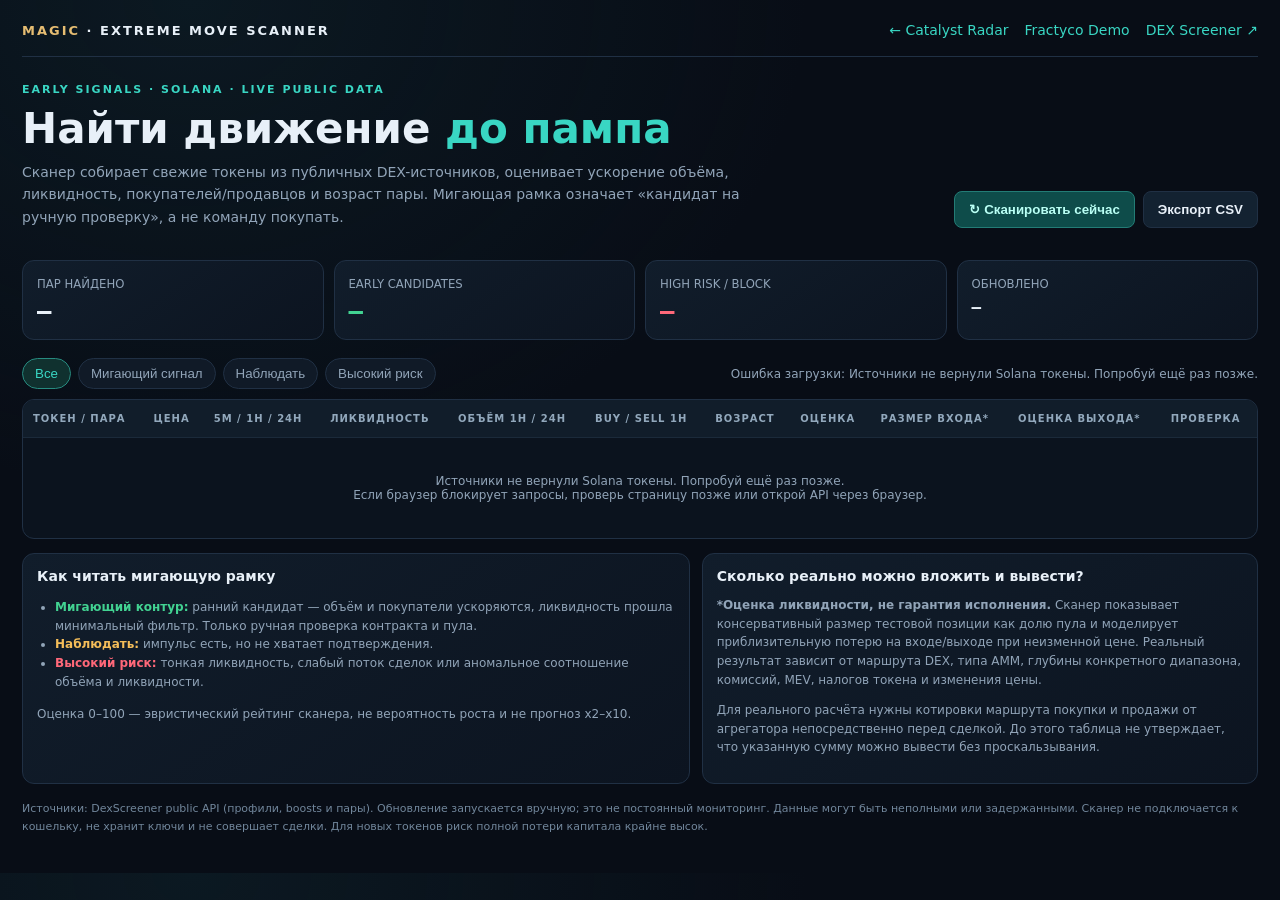
==== extreme-move.html @ b7d1b1a2 "Add MAGIC Extreme Move Scanner with early signals and liquidity sizing" ====
<!doctype html>
<html lang="ru">
<head>
<meta charset="utf-8"><meta name="viewport" content="width=device-width,initial-scale=1">
<title>MAGIC EXTREME MOVE SCANNER · Catalyst Radar</title>
<meta name="description" content="Ранний поиск новых Solana токенов: объём, ликвидность, импульс, риски и оценка исполнимого размера позиции.">
<meta name="theme-color" content="#080d16">
<style>
:root{--bg:#080d16;--panel:#101925;--panel2:#0c1420;--line:#203044;--text:#e8f0f8;--muted:#91a4b8;--teal:#39d6c3;--green:#42d392;--amber:#f4bd59;--red:#ff6879;--gold:#e6bd72}
*{box-sizing:border-box}body{margin:0;background:radial-gradient(ellipse at 15% 0%,#12303955,transparent 40%),var(--bg);color:var(--text);font:14px Inter,system-ui,Arial,sans-serif}a{color:var(--teal);text-decoration:none}.wrap{max-width:1500px;margin:auto;padding:22px}.top{display:flex;justify-content:space-between;align-items:center;gap:16px;flex-wrap:wrap;border-bottom:1px solid var(--line);padding-bottom:18px}.brand{font-size:13px;letter-spacing:2px;color:var(--gold);font-weight:800}.brand b{color:var(--text)}.toplinks{display:flex;gap:16px;flex-wrap:wrap}.hero{padding:26px 0 18px;display:flex;justify-content:space-between;gap:20px;align-items:end;flex-wrap:wrap}.eyebrow{color:var(--teal);font-size:11px;letter-spacing:2px;font-weight:700}.hero h1{font-size:clamp(26px,4vw,42px);margin:8px 0}.hero p{color:var(--muted);max-width:760px;line-height:1.6;margin:0}.actions{display:flex;gap:8px;flex-wrap:wrap}.btn{border:1px solid var(--line);background:#132231;color:var(--text);border-radius:8px;padding:10px 14px;cursor:pointer;font-weight:700}.btn.primary{background:#0e4c4a;border-color:#237c76;color:#b9fff4}.btn:disabled{opacity:.5;cursor:wait}.stats{display:grid;grid-template-columns:repeat(4,minmax(0,1fr));gap:10px;margin:14px 0}.stat,.panel{background:linear-gradient(145deg,#111d2b,#0c1420);border:1px solid var(--line);border-radius:12px;padding:14px}.stat small,.muted{color:var(--muted)}.stat strong{display:block;font:700 24px 'JetBrains Mono',monospace;margin-top:6px}.toolbar{display:flex;justify-content:space-between;align-items:center;gap:12px;flex-wrap:wrap;margin:18px 0 10px}.filters{display:flex;gap:7px;flex-wrap:wrap}.chip{border:1px solid var(--line);background:#101a27;color:var(--muted);border-radius:30px;padding:7px 12px;cursor:pointer}.chip.active{color:var(--teal);border-color:#278b80;background:#10312f}.tablebox{overflow:auto;border:1px solid var(--line);border-radius:12px;background:#0b131e}table{width:100%;border-collapse:collapse;min-width:1120px}th{text-align:left;color:#92a8bc;font-size:10px;letter-spacing:1px;padding:13px 10px;background:#111d2a;position:sticky;top:0}td{padding:12px 10px;border-top:1px solid #1b2a3a;vertical-align:middle;font-size:12px}tbody tr:hover{background:#142334}.token{font-weight:800;color:#f2f7fb}.sub{display:block;color:var(--muted);font-size:10px;margin-top:4px}.num{font-family:'JetBrains Mono',monospace;white-space:nowrap}.positive{color:var(--green)}.negative{color:var(--red)}.warn{color:var(--amber)}.pill{display:inline-block;border:1px solid #3b5064;border-radius:20px;padding:4px 7px;font-size:10px;white-space:nowrap}.pill.good{border-color:#247e67;color:#7ef0c0}.pill.bad{border-color:#873c4b;color:#ff9aa5}.pill.mid{border-color:#80612b;color:#ffd27a}.signal{border:1px solid #2ca98a!important;box-shadow:inset 0 0 0 1px #2ca98a55,0 0 15px #23c99b20;animation:pulse 1.8s ease-in-out infinite}.signal td:first-child{border-left:3px solid var(--green)}@keyframes pulse{0%,100%{box-shadow:inset 0 0 0 1px #2ca98a44,0 0 7px #23c99b12}50%{box-shadow:inset 0 0 0 1px #2ca98aaa,0 0 18px #23c99b35}}.blocked{opacity:.72}.details{display:grid;grid-template-columns:1.2fr 1fr;gap:12px;margin-top:14px}.panel h3{margin:0 0 10px;font-size:14px}.panel p,.panel li{color:var(--muted);line-height:1.55;font-size:12px}.panel ul{padding-left:18px}.status{color:var(--muted);font-size:12px}.foot{color:#71869b;font-size:11px;line-height:1.6;margin:16px 0}.empty{text-align:center;padding:36px;color:var(--muted)}.small{font-size:10px;color:var(--muted)}input{background:#0a1420;color:var(--text);border:1px solid var(--line);border-radius:7px;padding:8px;width:100px}
@media(max-width:850px){.stats{grid-template-columns:repeat(2,1fr)}.details{grid-template-columns:1fr}.wrap{padding:14px}}
</style>
</head>
<body><div class="wrap">
<header class="top"><div class="brand">MAGIC <b>· EXTREME MOVE SCANNER</b></div><nav class="toplinks"><a href="./index.html">← Catalyst Radar</a><a href="./fractyco.html">Fractyco Demo</a><a href="https://dexscreener.com/solana" target="_blank" rel="noopener">DEX Screener ↗</a></nav></header>
<section class="hero"><div><div class="eyebrow">EARLY SIGNALS · SOLANA · LIVE PUBLIC DATA</div><h1>Найти движение <span style="color:var(--teal)">до пампа</span></h1><p>Сканер собирает свежие токены из публичных DEX-источников, оценивает ускорение объёма, ликвидность, покупателей/продавцов и возраст пары. Мигающая рамка означает «кандидат на ручную проверку», а не команду покупать.</p></div><div class="actions"><button class="btn primary" id="scan">↻ Сканировать сейчас</button><button class="btn" id="csv">Экспорт CSV</button></div></section>
<section class="stats"><div class="stat"><small>ПАР НАЙДЕНО</small><strong id="pairs">—</strong></div><div class="stat"><small>EARLY CANDIDATES</small><strong id="early" style="color:var(--green)">—</strong></div><div class="stat"><small>HIGH RISK / BLOCK</small><strong id="risk" style="color:var(--red)">—</strong></div><div class="stat"><small>ОБНОВЛЕНО</small><strong id="updated" style="font-size:16px">—</strong></div></section>
<div class="toolbar"><div class="filters" id="filters"><button class="chip active" data-filter="all">Все</button><button class="chip" data-filter="signal">Мигающий сигнал</button><button class="chip" data-filter="watch">Наблюдать</button><button class="chip" data-filter="blocked">Высокий риск</button></div><div class="status" id="status">Ожидание первого сканирования…</div></div>
<div class="tablebox"><table><thead><tr><th>ТОКЕН / ПАРА</th><th>ЦЕНА</th><th>5M / 1H / 24H</th><th>ЛИКВИДНОСТЬ</th><th>ОБЪЁМ 1H / 24H</th><th>BUY / SELL 1H</th><th>ВОЗРАСТ</th><th>ОЦЕНКА</th><th>РАЗМЕР ВХОДА*</th><th>ОЦЕНКА ВЫХОДА*</th><th>ПРОВЕРКА</th></tr></thead><tbody id="rows"><tr><td colspan="11" class="empty">Нажми «Сканировать сейчас» — загрузим публичные данные.</td></tr></tbody></table></div>
<section class="details"><div class="panel"><h3>Как читать мигающую рамку</h3><ul><li><b style="color:var(--green)">Мигающий контур:</b> ранний кандидат — объём и покупатели ускоряются, ликвидность прошла минимальный фильтр. Только ручная проверка контракта и пула.</li><li><b style="color:var(--amber)">Наблюдать:</b> импульс есть, но не хватает подтверждения.</li><li><b style="color:var(--red)">Высокий риск:</b> тонкая ликвидность, слабый поток сделок или аномальное соотношение объёма и ликвидности.</li></ul><p>Оценка 0–100 — эвристический рейтинг сканера, не вероятность роста и не прогноз x2–x10.</p></div><div class="panel"><h3>Сколько реально можно вложить и вывести?</h3><p><b>*Оценка ликвидности, не гарантия исполнения.</b> Сканер показывает консервативный размер тестовой позиции как долю пула и моделирует приблизительную потерю на входе/выходе при неизменной цене. Реальный результат зависит от маршрута DEX, типа AMM, глубины конкретного диапазона, комиссий, MEV, налогов токена и изменения цены.</p><p>Для реального расчёта нужны котировки маршрута покупки и продажи от агрегатора непосредственно перед сделкой. До этого таблица не утверждает, что указанную сумму можно вывести без проскальзывания.</p></div></section>
<p class="foot">Источники: DexScreener public API (профили, boosts и пары). Обновление запускается вручную; это не постоянный мониторинг. Данные могут быть неполными или задержанными. Сканер не подключается к кошельку, не хранит ключи и не совершает сделки. Для новых токенов риск полной потери капитала крайне высок.</p>
</div>
<script>
const $=id=>document.getElementById(id);let allRows=[],activeFilter='all';
const fmt=n=>n==null?'—':n>=1e6?'$'+(n/1e6).toFixed(2)+'M':n>=1000?'$'+(n/1000).toFixed(1)+'K':'$'+n.toFixed(n<1?6:2);
const pct=n=>n==null?'—':(n>0?'+':'')+n.toFixed(1)+'%';
const age=t=>{if(!t)return'—';let m=Math.max(0,(Date.now()-t)/60000);return m<60?Math.round(m)+'м':m<1440?(m/60).toFixed(1)+'ч':(m/1440).toFixed(1)+'д'};
const esc=s=>String(s??'').replace(/[&<>"']/g,c=>({'&':'&amp;','<':'&lt;','>':'&gt;','"':'&quot;',"'":'&#39;'}[c]));
async function json(url){const r=await fetch(url,{headers:{accept:'application/json'}});if(!r.ok)throw Error('HTTP '+r.status+' '+url);return r.json()}
function scorePair(p){const liq=+(p.liquidity?.usd||0),v1=+(p.volume?.h1||0),v24=+(p.volume?.h24||0),b=+(p.txns?.h1?.buys||0),s=+(p.txns?.h1?.sells||0),c5=p.priceChange?.m5,c1=p.priceChange?.h1,ageMin=p.pairCreatedAt?(Date.now()-p.pairCreatedAt)/60000:999999;let score=0;score+=Math.min(25,Math.max(0,(v1/Math.max(liq,1))*100));score+=Math.min(20,Math.max(0,(b/(b+s||1))*30));score+=Math.min(15,Math.max(0,(v1/Math.max(v24/24,1))*5));score+=Math.min(15,Math.max(0,(c5||0)*1.5));score+=Math.min(10,Math.max(0,(c1||0)*.6));score+=liq>=50000?15:liq>=20000?10:liq>=10000?5:0;const ratio=liq? v1/liq:0;let flags=[];if(liq<10000)flags.push('LIQUIDITY LOW');if(ratio>1.5)flags.push('VOL/LIQ ANOMALY');if(b+s<10)flags.push('FEW TRADES');if(s>b*1.5)flags.push('SELL PRESSURE');if(ageMin<10)flags.push('VERY NEW');if((p.priceChange?.h24||0)>300)flags.push('ALREADY PUMPED');if(!p.baseToken?.address)flags.push('NO CONTRACT');score=Math.max(0,Math.min(100,Math.round(score)));const blocked=liq<8000||b+s<5||s>b*2||ratio>3||(p.priceChange?.h24||0)>500;const early=!blocked&&liq>=15000&&v1>=5000&&b>=Math.max(8,s*.9)&&score>=62&&(c5||0)>0&&(c1||0)>0&&(p.priceChange?.h24||0)<180;return {p,liq,v1,v24,b,s,score,flags,blocked,early,ageMin}}
function capacity(x){const cap=Math.min(100,Math.max(0,x.liq*.0025));const impact=cap>0?Math.min(.08,cap/(4*Math.max(x.liq/2,1))):0;const roundTrip=cap*(1-impact*2-.01);return {cap,roundTrip,impact}}
async function scan(){const btn=$('scan');btn.disabled=true;$('status').textContent='Получаем свежие профили и пары…';try{const [profiles,boosts,top]=await Promise.allSettled([json('https://api.dexscreener.com/token-profiles/latest/v1'),json('https://api.dexscreener.com/token-boosts/latest/v1'),json('https://api.dexscreener.com/token-boosts/top/v1')]);let candidates=[];for(const z of [profiles,boosts,top])if(z.status==='fulfilled'&&Array.isArray(z.value))candidates.push(...z.value.filter(x=>x.chainId==='solana'&&x.tokenAddress).map(x=>x.tokenAddress));candidates=[...new Set(candidates)].slice(0,45);if(!candidates.length)throw Error('Источники не вернули Solana токены. Попробуй ещё раз позже.');let pairs=[];for(let i=0;i<candidates.length;i+=30){const chunk=candidates.slice(i,i+30);const result=await json('https://api.dexscreener.com/tokens/v1/solana/'+chunk.join(','));if(Array.isArray(result))pairs.push(...result)}const seen=new Set();pairs=pairs.filter(p=>{if(!p.pairAddress||seen.has(p.pairAddress))return false;seen.add(p.pairAddress);return p.chainId==='solana'});allRows=pairs.map(scorePair).sort((a,b)=>b.score-a.score);$('pairs').textContent=allRows.length;$('early').textContent=allRows.filter(x=>x.early).length;$('risk').textContent=allRows.filter(x=>x.blocked).length;$('updated').textContent=new Date().toLocaleTimeString('ru-RU');$('status').textContent='Источники: DexScreener · '+candidates.length+' токенов проверено';render()}catch(e){$('status').textContent='Ошибка загрузки: '+e.message;$('rows').innerHTML='<tr><td colspan="11" class="empty">'+esc(e.message)+'<br>Если браузер блокирует запросы, проверь страницу позже или открой API через браузер.</td></tr>'}finally{btn.disabled=false}}
function render(){let list=allRows.filter(x=>activeFilter==='all'||(activeFilter==='signal'&&x.early)||(activeFilter==='watch'&&!x.early&&!x.blocked)||(activeFilter==='blocked'&&x.blocked));$('rows').innerHTML=list.slice(0,100).map(x=>{const p=x.p,c=capacity(x),pc=p.priceChange||{},risk=x.blocked?'HIGH RISK':x.early?'EARLY SIGNAL':'WATCH';let rowClass=x.early?'signal':x.blocked?'blocked':'';let buySell=x.b+'/'+x.s;return '<tr class="'+rowClass+'"><td><span class="token">'+esc(p.baseToken?.symbol||'UNKNOWN')+'</span><span class="sub">'+esc(p.baseToken?.name||'')+' · '+esc(p.dexId||'DEX')+'</span><span class="sub">'+esc((p.baseToken?.address||'').slice(0,7))+'…'+esc((p.baseToken?.address||'').slice(-5))+'</span></td><td class="num">'+(p.priceUsd?'$'+Number(p.priceUsd).toPrecision(5):'—')+'</td><td class="num"><span class="'+((pc.m5||0)>=0?'positive':'negative')+'">'+pct(pc.m5)+'</span><br><span class="'+((pc.h1||0)>=0?'positive':'negative')+'">'+pct(pc.h1)+'</span><br><span class="'+((pc.h24||0)>=0?'positive':'negative')+'">'+pct(pc.h24)+'</span></td><td class="num">'+fmt(x.liq)+'</td><td class="num">'+fmt(x.v1)+'<span class="sub">'+fmt(x.v24)+' / 24H</span></td><td class="num">'+buySell+'</td><td>'+age(p.pairCreatedAt)+'</td><td class="num"><b>'+x.score+'</b>/100</td><td class="num">'+fmt(c.cap)+'<span class="sub">screen cap*</span></td><td class="num">'+fmt(c.roundTrip)+'<span class="sub">flat-price est.*</span></td><td><span class="pill '+(x.early?'good':x.blocked?'bad':'mid')+'">'+risk+'</span><span class="sub">'+esc(x.flags.join(' · ')||'No basic flags')+'</span><a class="sub" href="'+esc(p.url||'https://dexscreener.com/solana/'+p.pairAddress)+'" target="_blank" rel="noopener">Открыть пару ↗</a></td></tr>'}).join('')||'<tr><td colspan="11" class="empty">Нет строк для выбранного фильтра.</td></tr>'}
$('scan').addEventListener('click',scan);$('filters').addEventListener('click',e=>{const b=e.target.closest('button[data-filter]');if(!b)return;activeFilter=b.dataset.filter;document.querySelectorAll('.chip').forEach(x=>x.classList.toggle('active',x===b));render()});$('csv').addEventListener('click',()=>{const head=['symbol','priceUsd','change5m','change1h','change24h','liquidityUsd','volume1hUsd','volume24hUsd','buys1h','sells1h','ageMinutes','score','earlySignal','blocked','screeningEntryCapUsd','estimatedFlatPriceExitUsd','pairUrl'];const lines=[head.join(',')];allRows.forEach(x=>{const c=capacity(x),p=x.p;lines.push([p.baseToken?.symbol,p.priceUsd,p.priceChange?.m5,p.priceChange?.h1,p.priceChange?.h24,x.liq,x.v1,x.v24,x.b,x.s,Math.round(x.ageMin),x.score,x.early,x.blocked,c.cap,c.roundTrip,p.url].map(v=>'"'+String(v??'').replace(/"/g,'""')+'"').join(','))});const a=document.createElement('a');a.href=URL.createObjectURL(new Blob([lines.join('\n')],{type:'text/csv'}));a.download='magic-extreme-move-'+new Date().toISOString().slice(0,10)+'.csv';a.click();URL.revokeObjectURL(a.href)});scan();
</script></body></html>
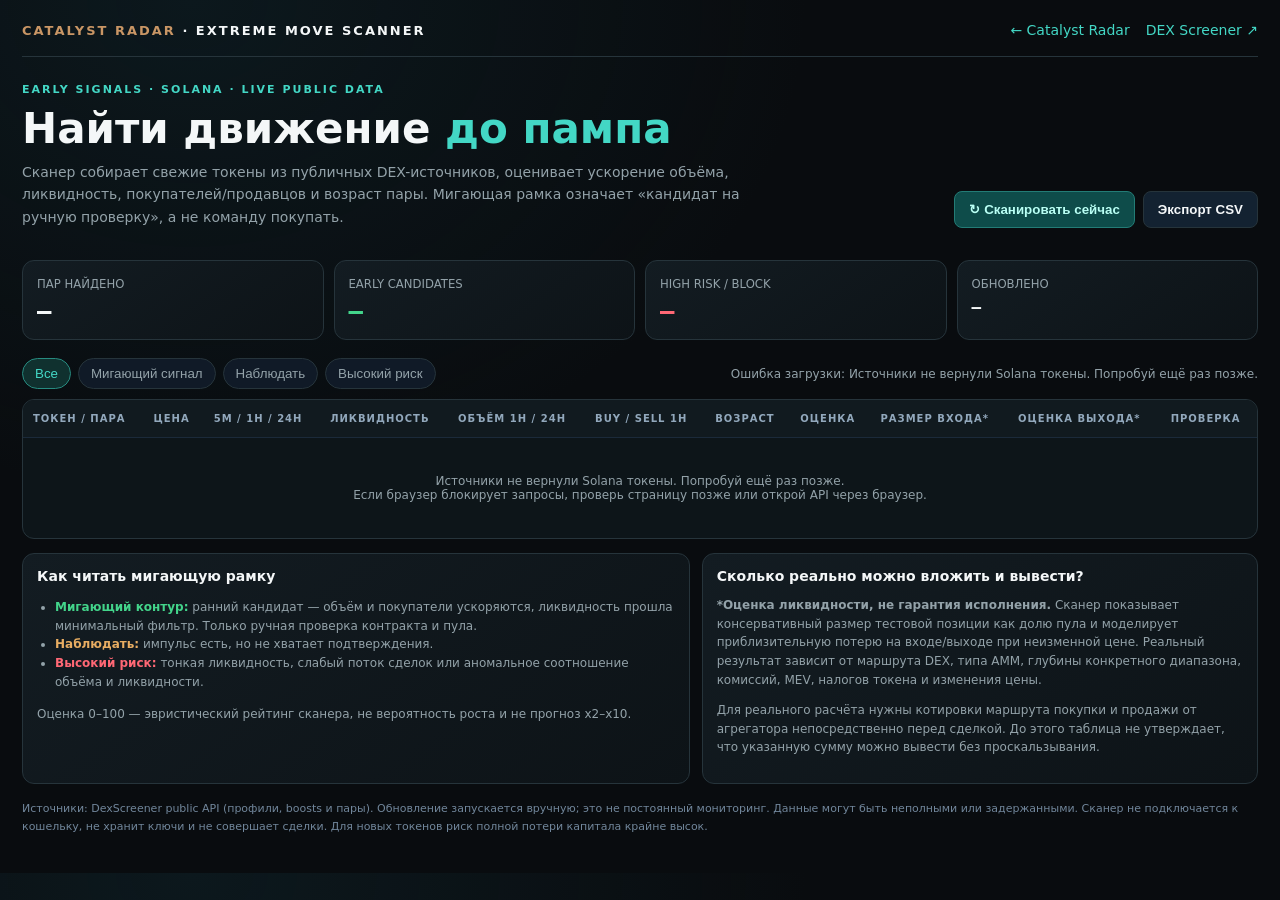
==== commit 30413afd: "Align Extreme Move Scanner with Catalyst Radar institutional brand" ====
--- a/extreme-move.html
+++ b/extreme-move.html
@@ -2,17 +2,17 @@
 <html lang="ru">
 <head>
 <meta charset="utf-8"><meta name="viewport" content="width=device-width,initial-scale=1">
-<title>MAGIC EXTREME MOVE SCANNER · Catalyst Radar</title>
-<meta name="description" content="Ранний поиск новых Solana токенов: объём, ликвидность, импульс, риски и оценка исполнимого размера позиции.">
-<meta name="theme-color" content="#080d16">
+<title>Catalyst Radar — Extreme Move Scanner</title>
+<meta name="description" content="Catalyst Radar Extreme Move Scanner: поиск аномальных рыночных движений, анализ объёма, ликвидности, импульса и рисков цифровых активов.">
+<meta name="theme-color" content="#090c0f">
 <style>
-:root{--bg:#080d16;--panel:#101925;--panel2:#0c1420;--line:#203044;--text:#e8f0f8;--muted:#91a4b8;--teal:#39d6c3;--green:#42d392;--amber:#f4bd59;--red:#ff6879;--gold:#e6bd72}
-*{box-sizing:border-box}body{margin:0;background:radial-gradient(ellipse at 15% 0%,#12303955,transparent 40%),var(--bg);color:var(--text);font:14px Inter,system-ui,Arial,sans-serif}a{color:var(--teal);text-decoration:none}.wrap{max-width:1500px;margin:auto;padding:22px}.top{display:flex;justify-content:space-between;align-items:center;gap:16px;flex-wrap:wrap;border-bottom:1px solid var(--line);padding-bottom:18px}.brand{font-size:13px;letter-spacing:2px;color:var(--gold);font-weight:800}.brand b{color:var(--text)}.toplinks{display:flex;gap:16px;flex-wrap:wrap}.hero{padding:26px 0 18px;display:flex;justify-content:space-between;gap:20px;align-items:end;flex-wrap:wrap}.eyebrow{color:var(--teal);font-size:11px;letter-spacing:2px;font-weight:700}.hero h1{font-size:clamp(26px,4vw,42px);margin:8px 0}.hero p{color:var(--muted);max-width:760px;line-height:1.6;margin:0}.actions{display:flex;gap:8px;flex-wrap:wrap}.btn{border:1px solid var(--line);background:#132231;color:var(--text);border-radius:8px;padding:10px 14px;cursor:pointer;font-weight:700}.btn.primary{background:#0e4c4a;border-color:#237c76;color:#b9fff4}.btn:disabled{opacity:.5;cursor:wait}.stats{display:grid;grid-template-columns:repeat(4,minmax(0,1fr));gap:10px;margin:14px 0}.stat,.panel{background:linear-gradient(145deg,#111d2b,#0c1420);border:1px solid var(--line);border-radius:12px;padding:14px}.stat small,.muted{color:var(--muted)}.stat strong{display:block;font:700 24px 'JetBrains Mono',monospace;margin-top:6px}.toolbar{display:flex;justify-content:space-between;align-items:center;gap:12px;flex-wrap:wrap;margin:18px 0 10px}.filters{display:flex;gap:7px;flex-wrap:wrap}.chip{border:1px solid var(--line);background:#101a27;color:var(--muted);border-radius:30px;padding:7px 12px;cursor:pointer}.chip.active{color:var(--teal);border-color:#278b80;background:#10312f}.tablebox{overflow:auto;border:1px solid var(--line);border-radius:12px;background:#0b131e}table{width:100%;border-collapse:collapse;min-width:1120px}th{text-align:left;color:#92a8bc;font-size:10px;letter-spacing:1px;padding:13px 10px;background:#111d2a;position:sticky;top:0}td{padding:12px 10px;border-top:1px solid #1b2a3a;vertical-align:middle;font-size:12px}tbody tr:hover{background:#142334}.token{font-weight:800;color:#f2f7fb}.sub{display:block;color:var(--muted);font-size:10px;margin-top:4px}.num{font-family:'JetBrains Mono',monospace;white-space:nowrap}.positive{color:var(--green)}.negative{color:var(--red)}.warn{color:var(--amber)}.pill{display:inline-block;border:1px solid #3b5064;border-radius:20px;padding:4px 7px;font-size:10px;white-space:nowrap}.pill.good{border-color:#247e67;color:#7ef0c0}.pill.bad{border-color:#873c4b;color:#ff9aa5}.pill.mid{border-color:#80612b;color:#ffd27a}.signal{border:1px solid #2ca98a!important;box-shadow:inset 0 0 0 1px #2ca98a55,0 0 15px #23c99b20;animation:pulse 1.8s ease-in-out infinite}.signal td:first-child{border-left:3px solid var(--green)}@keyframes pulse{0%,100%{box-shadow:inset 0 0 0 1px #2ca98a44,0 0 7px #23c99b12}50%{box-shadow:inset 0 0 0 1px #2ca98aaa,0 0 18px #23c99b35}}.blocked{opacity:.72}.details{display:grid;grid-template-columns:1.2fr 1fr;gap:12px;margin-top:14px}.panel h3{margin:0 0 10px;font-size:14px}.panel p,.panel li{color:var(--muted);line-height:1.55;font-size:12px}.panel ul{padding-left:18px}.status{color:var(--muted);font-size:12px}.foot{color:#71869b;font-size:11px;line-height:1.6;margin:16px 0}.empty{text-align:center;padding:36px;color:var(--muted)}.small{font-size:10px;color:var(--muted)}input{background:#0a1420;color:var(--text);border:1px solid var(--line);border-radius:7px;padding:8px;width:100px}
+:root{--bg:#090c0f;--panel:#10161b;--panel2:#151e24;--line:#26343b;--text:#f4f7f8;--muted:#93a2a9;--teal:#43d7c5;--green:#43d58b;--amber:#e8ad62;--red:#ff6875;--gold:#c99665}
+*{box-sizing:border-box}body{margin:0;background:radial-gradient(ellipse at 15% 0%,#12303955,transparent 40%),var(--bg);color:var(--text);font:14px Inter,system-ui,Arial,sans-serif}a{color:var(--teal);text-decoration:none}.wrap{max-width:1500px;margin:auto;padding:22px}.top{display:flex;justify-content:space-between;align-items:center;gap:16px;flex-wrap:wrap;border-bottom:1px solid var(--line);padding-bottom:18px}.brand{font-size:13px;letter-spacing:2px;color:var(--gold);font-weight:800}.brand b{color:var(--text)}.toplinks{display:flex;gap:16px;flex-wrap:wrap}.hero{padding:26px 0 18px;display:flex;justify-content:space-between;gap:20px;align-items:end;flex-wrap:wrap}.eyebrow{color:var(--teal);font-size:11px;letter-spacing:2px;font-weight:700}.hero h1{font-size:clamp(26px,4vw,42px);margin:8px 0}.hero p{color:var(--muted);max-width:760px;line-height:1.6;margin:0}.actions{display:flex;gap:8px;flex-wrap:wrap}.btn{border:1px solid var(--line);background:#132231;color:var(--text);border-radius:8px;padding:10px 14px;cursor:pointer;font-weight:700}.btn.primary{background:#0e4c4a;border-color:#237c76;color:#b9fff4}.btn:disabled{opacity:.5;cursor:wait}.stats{display:grid;grid-template-columns:repeat(4,minmax(0,1fr));gap:10px;margin:14px 0}.stat,.panel{background:linear-gradient(145deg,#131c22,#0d1317);border:1px solid var(--line);border-radius:12px;padding:14px}.stat small,.muted{color:var(--muted)}.stat strong{display:block;font:700 24px 'JetBrains Mono',monospace;margin-top:6px}.toolbar{display:flex;justify-content:space-between;align-items:center;gap:12px;flex-wrap:wrap;margin:18px 0 10px}.filters{display:flex;gap:7px;flex-wrap:wrap}.chip{border:1px solid var(--line);background:#101a27;color:var(--muted);border-radius:30px;padding:7px 12px;cursor:pointer}.chip.active{color:var(--teal);border-color:#278b80;background:#10312f}.tablebox{overflow:auto;border:1px solid var(--line);border-radius:12px;background:#0d1519}table{width:100%;border-collapse:collapse;min-width:1120px}th{text-align:left;color:#92a8bc;font-size:10px;letter-spacing:1px;padding:13px 10px;background:#111a1f;position:sticky;top:0}td{padding:12px 10px;border-top:1px solid #1b2a3a;vertical-align:middle;font-size:12px}tbody tr:hover{background:#142334}.token{font-weight:800;color:#f2f7fb}.sub{display:block;color:var(--muted);font-size:10px;margin-top:4px}.num{font-family:'JetBrains Mono',monospace;white-space:nowrap}.positive{color:var(--green)}.negative{color:var(--red)}.warn{color:var(--amber)}.pill{display:inline-block;border:1px solid #3b5064;border-radius:20px;padding:4px 7px;font-size:10px;white-space:nowrap}.pill.good{border-color:#247e67;color:#7ef0c0}.pill.bad{border-color:#873c4b;color:#ff9aa5}.pill.mid{border-color:#80612b;color:#ffd27a}.signal{border:1px solid #2ca98a!important;box-shadow:inset 0 0 0 1px #2ca98a55,0 0 15px #23c99b20;animation:pulse 1.8s ease-in-out infinite}.signal td:first-child{border-left:3px solid var(--green)}@keyframes pulse{0%,100%{box-shadow:inset 0 0 0 1px #2ca98a44,0 0 7px #23c99b12}50%{box-shadow:inset 0 0 0 1px #2ca98aaa,0 0 18px #23c99b35}}.blocked{opacity:.72}.details{display:grid;grid-template-columns:1.2fr 1fr;gap:12px;margin-top:14px}.panel h3{margin:0 0 10px;font-size:14px}.panel p,.panel li{color:var(--muted);line-height:1.55;font-size:12px}.panel ul{padding-left:18px}.status{color:var(--muted);font-size:12px}.foot{color:#71869b;font-size:11px;line-height:1.6;margin:16px 0}.empty{text-align:center;padding:36px;color:var(--muted)}.small{font-size:10px;color:var(--muted)}input{background:#0a1420;color:var(--text);border:1px solid var(--line);border-radius:7px;padding:8px;width:100px}
 @media(max-width:850px){.stats{grid-template-columns:repeat(2,1fr)}.details{grid-template-columns:1fr}.wrap{padding:14px}}
 </style>
 </head>
 <body><div class="wrap">
-<header class="top"><div class="brand">MAGIC <b>· EXTREME MOVE SCANNER</b></div><nav class="toplinks"><a href="./index.html">← Catalyst Radar</a><a href="./fractyco.html">Fractyco Demo</a><a href="https://dexscreener.com/solana" target="_blank" rel="noopener">DEX Screener ↗</a></nav></header>
+<header class="top"><div class="brand">CATALYST RADAR <b>· EXTREME MOVE SCANNER</b></div><nav class="toplinks"><a href="./index.html">← Catalyst Radar</a><a href="https://dexscreener.com/solana" target="_blank" rel="noopener">DEX Screener ↗</a></nav></header>
 <section class="hero"><div><div class="eyebrow">EARLY SIGNALS · SOLANA · LIVE PUBLIC DATA</div><h1>Найти движение <span style="color:var(--teal)">до пампа</span></h1><p>Сканер собирает свежие токены из публичных DEX-источников, оценивает ускорение объёма, ликвидность, покупателей/продавцов и возраст пары. Мигающая рамка означает «кандидат на ручную проверку», а не команду покупать.</p></div><div class="actions"><button class="btn primary" id="scan">↻ Сканировать сейчас</button><button class="btn" id="csv">Экспорт CSV</button></div></section>
 <section class="stats"><div class="stat"><small>ПАР НАЙДЕНО</small><strong id="pairs">—</strong></div><div class="stat"><small>EARLY CANDIDATES</small><strong id="early" style="color:var(--green)">—</strong></div><div class="stat"><small>HIGH RISK / BLOCK</small><strong id="risk" style="color:var(--red)">—</strong></div><div class="stat"><small>ОБНОВЛЕНО</small><strong id="updated" style="font-size:16px">—</strong></div></section>
 <div class="toolbar"><div class="filters" id="filters"><button class="chip active" data-filter="all">Все</button><button class="chip" data-filter="signal">Мигающий сигнал</button><button class="chip" data-filter="watch">Наблюдать</button><button class="chip" data-filter="blocked">Высокий риск</button></div><div class="status" id="status">Ожидание первого сканирования…</div></div>
